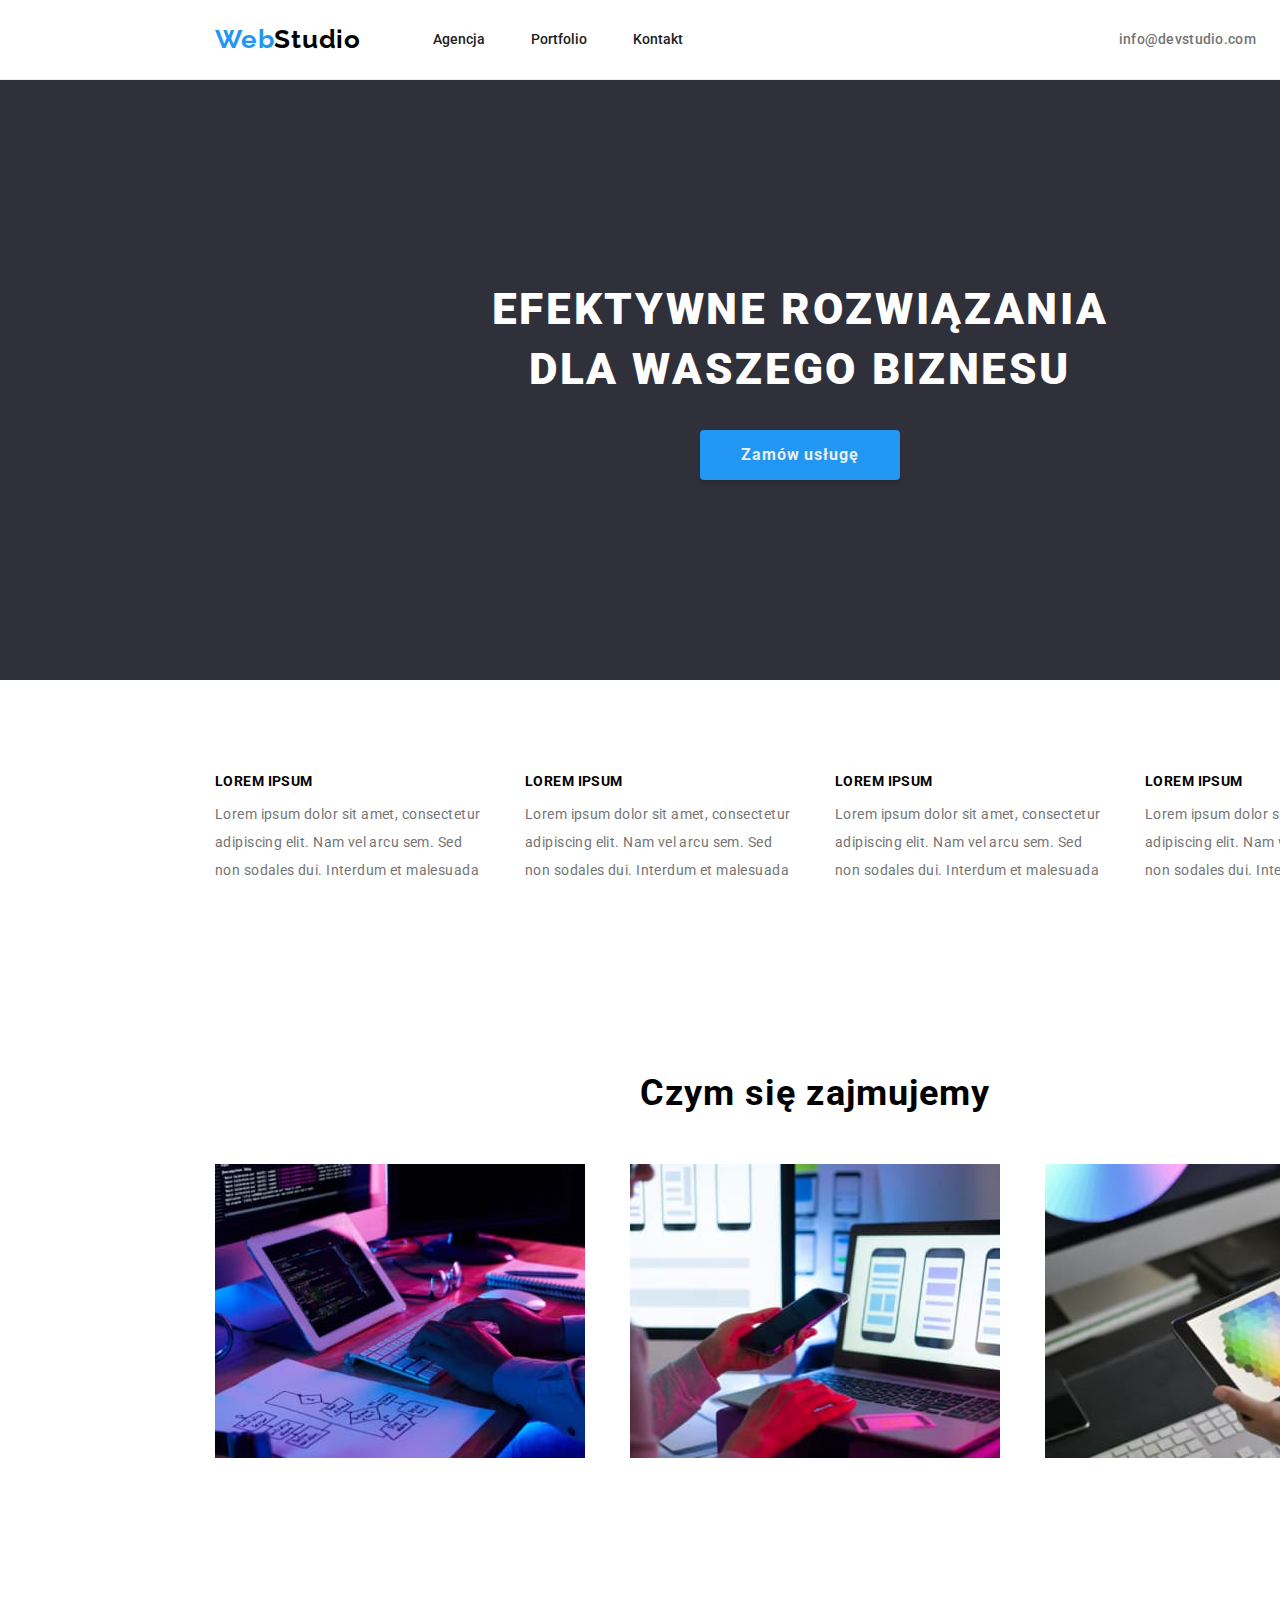
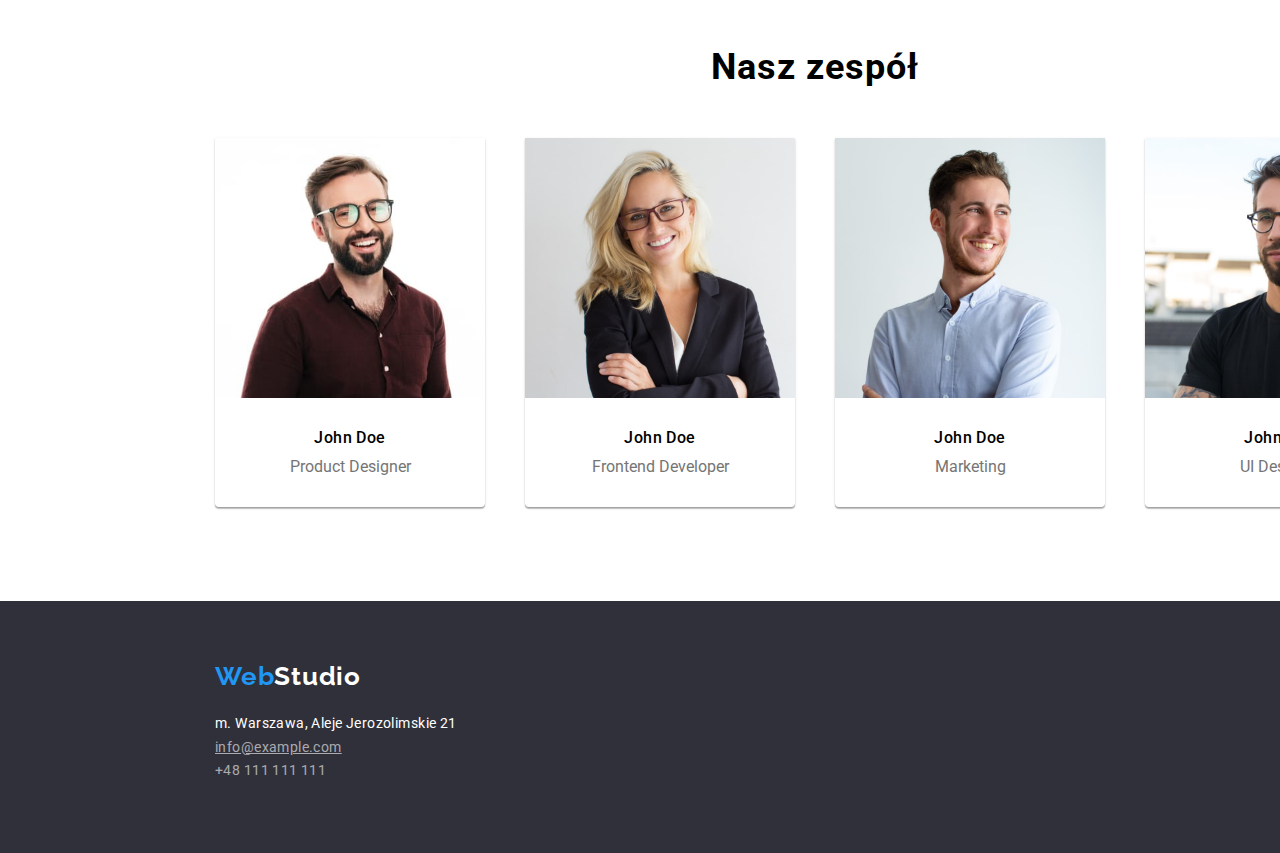
==== index.html @ baa62913 "start work" ====
<!DOCTYPE html>
<html lang="pl">
  <head>
    <meta charset="UTF-8" />
    <meta http-equiv="X-UA-Compatible" content="IE=edge" />
    <meta name="viewport" content="width=device-width, initial-scale=1.0" />
    <title>Main Page</title>
    <link rel="preconnect" href="https://fonts.googleapis.com" />
    <link rel="preconnect" href="https://fonts.gstatic.com" crossorigin />
    <link
      href="https://fonts.googleapis.com/css2?family=Raleway:wght@700&family=Roboto:wght@400;500;700;900&display=swap"
      rel="stylesheet"
    />
    <link rel="./css/modern-normalize.css" href="./css/modern-normalize.css" />
    <link rel="stylesheet" href="./css/style.css" />
    <style>
      body {
        font-family: "Roboto", sans-serif;
      }
    </style>
  </head>
  <body>
    <!-- naglowek -->
    <header class="header-border" id="navi">
      <div class="container header-flex">
        <a class="logo" href="./index.html"
          ><span>Web</span><span class="studio-header">Studio</span></a
        >

        <nav>
          <ul class="menu">
            <li><a class="menu_item" href="#">Agencja</a></li>
            <li><a class="menu_item" href="./portfolio.html">Portfolio</a></li>
            <li><a class="menu_item" href="#kontakt">Kontakt</a></li>
          </ul>
        </nav>
        <div class="menu-address">
          <a class="mail" href="mailto:info@devstudio.com"
            >info@devstudio.com</a
          >
          <a class="tel" href="tel:+48111111111">+48 111 111 111</a>
        </div>
      </div>
    </header>
    <!--strona główna-->
    <main>
      <!-- przycisk -->

      <section class="efective-solution-conteiner">
        <!-- <div class="container"> -->
        <h1 class="order-service-title">
          EFEKTYWNE ROZWIĄZANIA DLA WASZEGO BIZNESU
        </h1>
        <button class="order-service-button" type="button">Zamów usługę</button>
        <!-- </div> -->
      </section>

      <!-- loren ipsum -->
      <section class="section" id="lorem">
        <div class="container">
          <ul class="lorem-list">
            <li class="lorem-list-item">
              <h3 class="lorem-list-title">LOREM IPSUM</h3>
              <p class="lorem-list-description">
                Lorem ipsum dolor sit amet, consectetur adipiscing elit. Nam vel
                arcu sem. Sed non sodales dui. Interdum et malesuada
              </p>
            </li>
            <li class="lorem-list-item">
              <h3 class="lorem-list-title">LOREM IPSUM</h3>
              <p class="lorem-list-description">
                Lorem ipsum dolor sit amet, consectetur adipiscing elit. Nam vel
                arcu sem. Sed non sodales dui. Interdum et malesuada
              </p>
            </li>
            <li class="lorem-list-item">
              <h3 class="lorem-list-title">LOREM IPSUM</h3>
              <p class="lorem-list-description">
                Lorem ipsum dolor sit amet, consectetur adipiscing elit. Nam vel
                arcu sem. Sed non sodales dui. Interdum et malesuada
              </p>
            </li>
            <li class="lorem-list-item">
              <h3 class="lorem-list-title">LOREM IPSUM</h3>
              <p class="lorem-list-description">
                Lorem ipsum dolor sit amet, consectetur adipiscing elit. Nam vel
                arcu sem. Sed non sodales dui. Interdum et malesuada
              </p>
            </li>
          </ul>
        </div>
      </section>
      <!-- czym sie zajmujemy -->
      <section class="section" id="work">
        <div class="container">
          <h2 class="work-section-title">Czym się zajmujemy</h2>
          <ul class="work-list">
            <li class="work-list-image">
              <img
                src="./images/czym_sie_zajmujemy_img1.jpg"
                alt="zbliżenie na programiste podczas pracy"
                width="370"
                height="294"
              />
            </li>
            <li class="work-list-image">
              <img
                src="./images/czym_sie_zajmujemy_img2.jpg"
                alt="projektanci opracowują aplikacje na smartfony, zespół twórców pracuje z 
               interfejsem telefonów komórkowych"
                width="370"
                height="294"
              />
            </li>
            <li class="work-list-image">
              <img
                src="./images/czym_sie_zajmujemy_img3.jpg"
                alt="projektowanie stron internetowych za pomocą tabletu graficznego do wyboru kolorów roboczych"
                width="370"
                height="294"
              />
            </li>
          </ul>
        </div>
      </section>
      <!-- nasz zespol -->
      <section class="section" id="team">
        <div class="container">
          <h2 class="team-section">Nasz zespół</h2>
          <ul class="team-list">
            <li class="team-list-item">
              <figure>
                <img
                  src="./images/nasz_zespol_img1.jpg"
                  alt="Pan John Doe w okularach"
                  width="270"
                  height="260"
                />
                <figcaption>
                  <p class="team-list-title">John Doe</p>
                  <p class="team-list-description">Product Designer</p>
                </figcaption>
              </figure>
            </li>
            <li class="team-list-item">
              <figure>
                <img
                  src="./images/nasz_zespol_img2.jpg"
                  alt="Pani John Doe blond włosy"
                  width="270"
                  height="260"
                />
                <figcaption>
                  <p class="team-list-title">John Doe</p>
                  <p class="team-list-description">Frontend Developer</p>
                </figcaption>
              </figure>
            </li>
            <li class="team-list-item">
              <figure>
                <img
                  src="./images/nasz_zespol_img3.jpg"
                  alt="Pan John Doe uśmiechnięty"
                  width="270"
                  height="260"
                />
                <figcaption>
                  <p class="team-list-title">John Doe</p>
                  <p class="team-list-description">Marketing</p>
                </figcaption>
              </figure>
            </li>
            <li class="team-list-item">
              <figure>
                <img
                  src="./images/nasz_zespol_img4.jpg"
                  alt="Pan John Doe w czarnej koszulce270"
                  width="270"
                  height="260"
                />
                <figcaption>
                  <p class="team-list-title">John Doe</p>
                  <p class="team-list-description">UI Designer</p>
                </figcaption>
              </figure>
            </li>
          </ul>
        </div>
      </section>
    </main>
    <!--Stopka-->
    <footer>
      <div id="kontakt" class="logo-footer-container">
        <a class="logo-footer" href="index.html"
          >Web<span class="studio-footer">Studio</span></a
        >

        <address class="adress-container">
          <ul class="adress-text">
            <li><p>m. Warszawa, Aleje Jerozolimskie 21</p></li>
            <li>
              <a class="footer-links footer-mail" href="mailto:info@example.com"
                >info@example.com</a
              >
            </li>
            <li>
              <a class="footer-links" href="tel:+48111111111"
                >+48 111 111 111</a
              >
            </li>
          </ul>
        </address>
      </div>
    </footer>
  </body>
</html>
---- css/style.css ----
@import "./modern-normalize.css";
body {
  font: color #212121;
  background-color: var(--section-color);
  margin: 0px auto;
}
/*style zapisane*/
:root {
  --hover-color: #2196f3;
  --background-color: #e5e5e5;
  --section-color: #ffffff;
  --other-section-color: #2f303a;
  --description-color: #757575;
  --button-color: #f5f4fa;
}
img {
  display: block;
  max-width: 100%;
  height: auto;
}
/*przyciski  link*/
.filter-all {
  width: auto;
  height: auto;
}
.order-service-button {
  background-color: var(--hover-color);
  color: #eeeeee;
  font-style: normal;
  font-weight: 700;
  line-height: 1.87;
  display: flex;
  justify-content: center;
  align-items: center;
  text-align: center;
  letter-spacing: 0.06em;
  margin-left: 700px;
  width: 200px;
  height: 50px;

  border: none;
  border-radius: 4px;
  box-shadow: 0px 4px 4px rgba(0, 0, 0, 0.15);
}
/* .order-service-button:hover,
.order-service-button:focus {
  background-color: var(--hover-color); */

.filter-list {
}
ul:first-child {
  margin-left: 0px;
}
ul.last-child {
  margin-right: 0px;
}
.filter-button {
  font-family: "Roboto";
  font-weight: 500;
  font-size: 16px;
  line-height: 1.6;
  text-align: center;
  letter-spacing: 0.03em;
  background-color: var(--button-color);
  border-radius: 4px;
  border: 0;
  width: 177px;
  height: 26px;
}
.filter-button:hover,
.filter-button:focus {
  background-color: var(--hover-color);
}
ul {
  margin: 0px auto;
}
h2 {
  margin: 0 auto;
}
h3 {
  margin: 0 auto;
}
p {
  margin: 0px;
}
li {
  list-style-type: none;
}
figure {
  margin: 0 auto;
}
a {
  color: #212121;
  text-decoration: inherit;
}
a:hover,
a:focus {
  color: var(--hover-color);
}
footer {
  background-color: var(--other-section-color);
  color: #ffffff;
  width: 1600px;
  height: 252px;
}

.footer-links {
  color: rgba(255, 255, 255, 0.6);
  font-style: normal;
  font-size: 14px;
  line-height: 1.7;
  letter-spacing: 0.03em;
  padding-top: 9px;
}
.footer-mail {
  text-decoration-line: underline;
}
.tel,
.mail {
  color: rgba(117, 117, 117, 1);
  font-style: normal;
  font-weight: 500;
  font-size: 14px;
  line-height: 1.1;
  letter-spacing: 0.02em;
}
.tel:hover,
.mail:hover,
.tel:focus,
.mail:focus {
  color: var(--hover-color);
}

.menu {
  display: flex;
  flex-direction: row;
  list-style-type: none;
  gap: 46px;
  height: 100%;
  margin: 0 0 0 91px;
  justify-content: flex-start;
  padding-inline-start: 0;
  align-items: center;
}
.menu_item {
  font-style: normal;
  font-weight: 500;
  font-size: 14px;
  line-height: 1.1;
  letter-spacing: 0.02;
}
.menu-address {
  display: flex;
  flex-direction: row;
  gap: 50px;
  padding-inline-start: 0;
  justify-content: flex-end;
  align-items: center;
  margin: 0 0 0 364px;
}

/*teksty*/
.project-title-decription {
  color: var(--description-color);
  font-style: normal;
  font-size: 16px;
  line-height: 1.9;
  letter-spacing: 0.03em;
  margin: 0px 0px 0px 0px;
}
.project-title {
  font-style: normal;
  font-weight: 700;
  font-size: 18px;
  line-height: 2;
  letter-spacing: 0.06em;
  margin: 0px 0px 4px 0px;
}
.adress-container {
  width: 247px;
  height: 81px;
  margin-top: 20px;
}
.adress-text {
  font-style: normal;
  font-size: 14px;
  line-height: 1.7;
  letter-spacing: 0.03em;
  padding-left: 0px;
}
.logo {
  font-family: "Raleway";
  font-style: normal;
  font-weight: 700;
  font-size: 26px;
  line-height: 1.2;
  letter-spacing: 0.03em;
  color: #2196f3;
  display: flex;
  align-items: center;
  justify-content: start;
}
.logo-footer {
  font-family: "Raleway";
  font-style: normal;
  font-weight: 700;
  font-size: 26px;
  line-height: 1.2;
  letter-spacing: 0.03em;
  color: #2196f3;
}
.logo-footer-container {
  margin-left: 215px;
  padding-top: 60px;
}

.studio-header {
  color: #000000;
}
.studio-footer {
  color: #ffffff;
}
.order-service-title {
  font-weight: 900;
  font-size: 44px;
  line-height: 1.36;
  text-align: center;
  letter-spacing: 0.06em;
  text-transform: uppercase;
  color: #ffffff;
  padding: 200px 452px 30px 452px;
  margin: 0 auto;
}
.lorem-list-item {
  width: 270px;
}
.lorem-list {
  padding-left: 0px;
  padding-right: 0px;
  display: flex;
  flex-direction: row;
  flex-wrap: wrap;
  gap: 30px;
  margin: 0px;
  justify-content: space-between;
}
.lorem-list-title {
  font-weight: 700;
  font-size: 14px;
  line-height: 1.14;
  letter-spacing: 0.03em;
  text-transform: uppercase;
}

.lorem-list-description {
  font-size: 14px;
  line-height: 2;
  letter-spacing: 0.03em;
  color: var(--description-color);
  margin-top: 10px;
}

.work-section-title {
  font-style: normal;
  font-weight: 700;
  font-size: 36px;
  line-height: 1.17;
  text-align: center;
  letter-spacing: 0.03em;
}
.work-list {
  padding-left: 0px;
  padding-right: 0px;
  display: flex;
  flex-direction: row;
  flex-wrap: wrap;
  gap: 30px;
  margin: 0px;
  justify-content: space-between;
  margin-top: 50px;
}
.work-list-image {
}

.team-section {
  font-style: normal;
  font-weight: 700;
  font-size: 36px;
  line-height: 1.17;
  text-align: center;
  letter-spacing: 0.03em;
}

.team-list {
  padding-left: 0px;
  padding-right: 0px;
  display: flex;
  flex-direction: row;
  flex-wrap: wrap;
  gap: 30px;
  margin-top: 50px;
  justify-content: space-between;
}

.team-list-item {
  box-shadow: 0px 1px 3px rgba(0, 0, 0, 0.12), 0px 1px 1px rgba(0, 0, 0, 0.14),
    0px 2px 1px rgba(0, 0, 0, 0.2);
  border-radius: 0px 0px 4px 4px;
}

.team-list-title {
  display: block;
  font-style: normal;
  font-weight: 500;
  line-height: 1.2;
  text-align: center;
  letter-spacing: 0.03em;
  margin-top: 30px;
}

.team-list-description {
  display: block;
  font-style: normal;
  line-height: 1.2;
  text-align: center;
  letter-spacing: 0.03pm;
  color: var(--description-color);
  margin: 10px 0 30px 0;
}
/*sekcje*/

#main {
  width: 1600px;
}
.header-border {
  border-bottom: 1px solid #ececec;
}
.header-flex {
  display: flex;
  flex-direction: row;
  justify-content: space-between;
  height: 100%;
  width: 100%;
  margin-right: 0;

  /* justify-content: center; */
}
.container {
  width: 1200px;

  margin: 0px 215px;
  /* margin-left: 215px; */
}
.section {
  padding: 94px 0;
}
.work-list {
}
.filter-button-container {
  margin-bottom: 50px;
}
.filters {
  display: flex;
  flex-direction: row;
  gap: 8px;
  justify-content: center;
  list-style-type: none;
  padding: 0px;
  height: 38px;

  width: 100%;
}
.projects-list {
  width: 1200px;
  padding-left: 0px;
  padding-right: 0px;
  display: flex;
  flex-direction: row;
  flex-wrap: wrap;
  gap: 30px;
  margin: 0 215px;
  justify-content: space-between;
}

.project-list-item {
  width: 370px;
  height: 404px;
  margin: 0;
  background: #ffffff;
  /* border: 0px 1px 1px solid #eeeeee; */
  display: block;
}
.project-img {
  width: 100%;
  margin: 0px;
}
.efective-solution-conteiner {
  background-color: var(--other-section-color);
  height: 600px;
  width: 1600px;
  margin-top: 0;
}
#lorem {
  background-color: var(--section-color);
}
#work {
  background-color: var(--section-color);
}

#navi {
  background-color: var(--section-color);
  width: 1600px;
  height: 80px;
}
#team {
  background-color: var(--section-color);
}
/*bordery*/
.project-list-figcaption {
  width: 100%;
  padding: 20px 24px;
  border-bottom: 1px solid #eeeeee;
  border-left: 1px solid #eeeeee;
  border-right: 1px solid #eeeeee;
}
.project-list-figure {
  width: 370px;
  margin: 0px;
  /* border-bottom: 1px solid #eeeeee;
  border-left: 1px solid #eeeeee;
  border-right: 1px solid #eeeeee; */
}
.filter-all {
  width: 121px;
  height: 38px;
}
.filter-site {
  width: 98px;
  height: 38px;
}
.filter-aplication {
  width: 114px;
  height: 38px;
}
.filter-dizajn {
  width: 91px;
  height: 38px;
}
.filter-marketing {
  width: 121px;
  height: 38px;
}
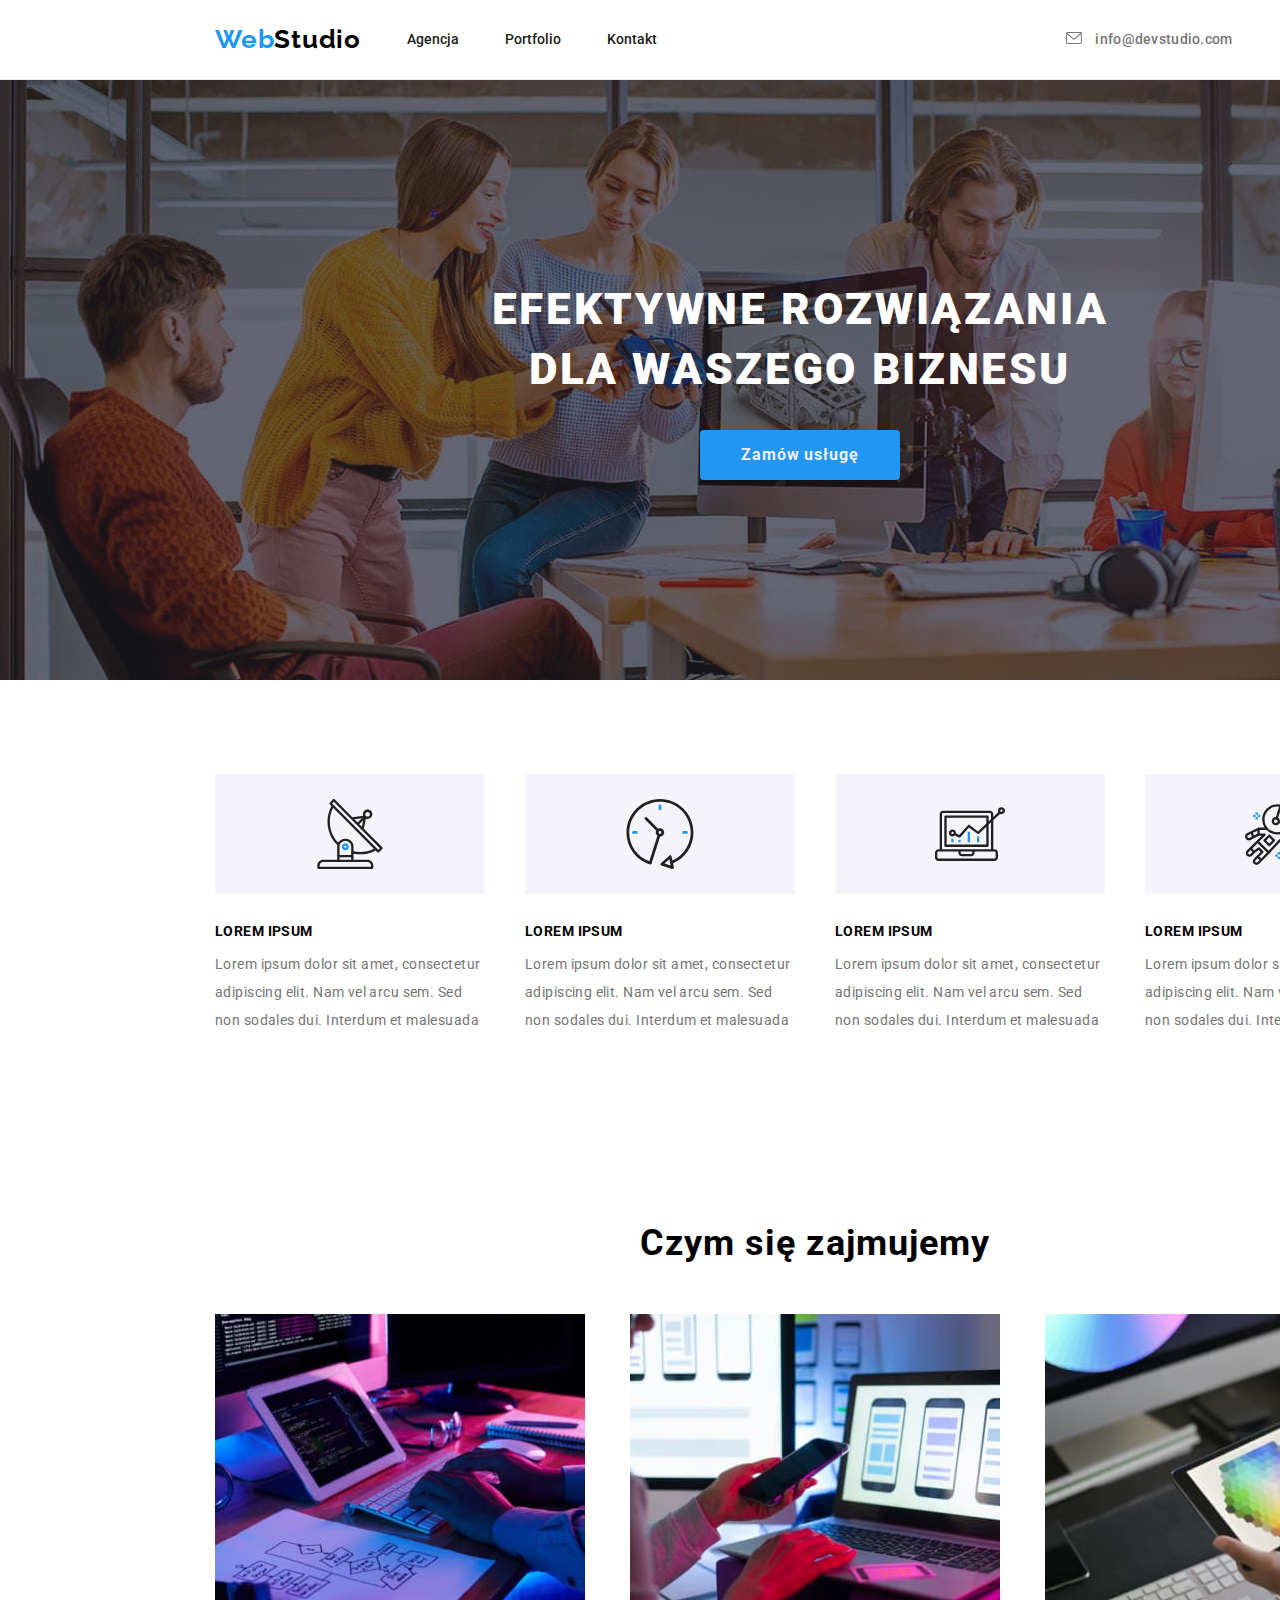
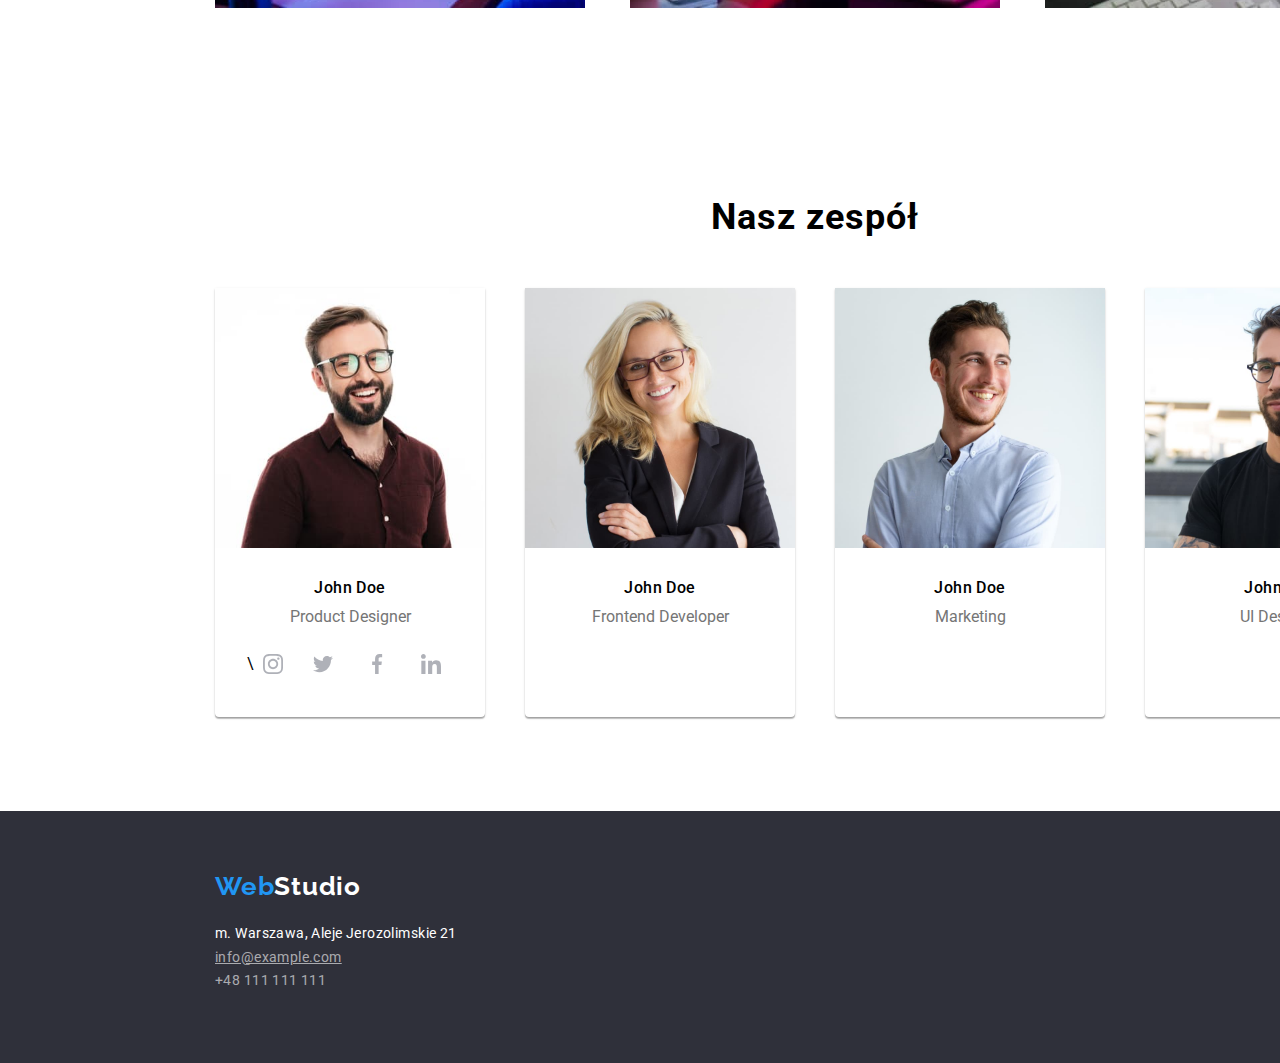
==== commit ddb4ff96: "hover icon team" ====
--- a/index.html
+++ b/index.html
@@ -20,6 +20,13 @@
     </style>
   </head>
   <body>
+    <svg
+      aria-hidden="true"
+      style="position: absolute; width: 0; height: 0; overflow: hidden"
+      version="1.1"
+      xmlns="http://www.w3.org/2000/svg"
+      xmlns:xlink="http://www.w3.org/1999/xlink"
+    ></svg>
     <!-- naglowek -->
     <header class="header-border" id="navi">
       <div class="container header-flex">
@@ -36,9 +43,17 @@
         </nav>
         <div class="menu-address">
           <a class="mail" href="mailto:info@devstudio.com"
-            >info@devstudio.com</a
+            ><svg class="menu-icon" width="16px" height="12px">
+              <use href="./images/icons.svg#icon-envelope"></use>
+            </svg>
+            info@devstudio.com</a
           >
-          <a class="tel" href="tel:+48111111111">+48 111 111 111</a>
+          <a class="tel" href="tel:+48111111111">
+            <svg class="menu-icon" width="10px" height="16px">
+              <use href="./images/icons.svg#icon-smartphone"></use>
+            </svg>
+            +48 111 111 111</a
+          >
         </div>
       </div>
     </header>
@@ -60,6 +75,11 @@
         <div class="container">
           <ul class="lorem-list">
             <li class="lorem-list-item">
+              <div class="feature-icon-div">
+                <svg class="feature-icon" width="70" height="70">
+                  <use href="./images/icons2.svg#icon-antenna-1"></use>
+                </svg>
+              </div>
               <h3 class="lorem-list-title">LOREM IPSUM</h3>
               <p class="lorem-list-description">
                 Lorem ipsum dolor sit amet, consectetur adipiscing elit. Nam vel
@@ -67,6 +87,11 @@
               </p>
             </li>
             <li class="lorem-list-item">
+              <div class="feature-icon-div">
+                <svg class="feature-icon" width="70" height="70">
+                  <use href="./images/icons2.svg#icon-clock-1"></use>
+                </svg>
+              </div>
               <h3 class="lorem-list-title">LOREM IPSUM</h3>
               <p class="lorem-list-description">
                 Lorem ipsum dolor sit amet, consectetur adipiscing elit. Nam vel
@@ -74,6 +99,11 @@
               </p>
             </li>
             <li class="lorem-list-item">
+              <div class="feature-icon-div">
+                <svg class="feature-icon" width="70" height="70">
+                  <use href="./images/icons2.svg#icon-diagram-1"></use>
+                </svg>
+              </div>
               <h3 class="lorem-list-title">LOREM IPSUM</h3>
               <p class="lorem-list-description">
                 Lorem ipsum dolor sit amet, consectetur adipiscing elit. Nam vel
@@ -81,6 +111,11 @@
               </p>
             </li>
             <li class="lorem-list-item">
+              <div class="feature-icon-div">
+                <svg class="feature-icon" width="70" height="70">
+                  <use href="./images/icons2.svg#icon-astronaut-1"></use>
+                </svg>
+              </div>
               <h3 class="lorem-list-title">LOREM IPSUM</h3>
               <p class="lorem-list-description">
                 Lorem ipsum dolor sit amet, consectetur adipiscing elit. Nam vel
@@ -139,6 +174,40 @@
                 <figcaption>
                   <p class="team-list-title">John Doe</p>
                   <p class="team-list-description">Product Designer</p>
+                  <ul class="team-list-icon">
+                    <li class="team-list-li">
+                      \
+                      <a class="team-icon-link" href="">
+                        <svg class="team-icon" width="20px" height="20px">
+                          <use href="./images/icons.svg#icon-instagram-2"></use>
+                        </svg>
+                      </a>
+                    </li>
+                    <li class="team-list-li">
+                      <a class="team-icon-link" href="">
+                        <svg class="team-icon" width="20px" height="20px">
+                          <circle
+                            r="22"
+                            cx="22"
+                            cy="22"
+                            fill="transparent"
+                          ></circle>
+                          <use
+                            href="./images/icons.svg#icon-twitter-1"
+                          ></use></svg
+                      ></a>
+                    </li>
+                    <li class="team-list-li">
+                      <svg class="team-icon" width="20px" height="20px">
+                        <use href="./images/icons.svg#icon-facebook-1"></use>
+                      </svg>
+                    </li>
+                    <li class="team-list-li">
+                      <svg class="team-icon" width="20px" height="20px">
+                        <use href="./images/icons.svg#icon-linkedin-1"></use>
+                      </svg>
+                    </li>
+                  </ul>
                 </figcaption>
               </figure>
             </li>
@@ -153,6 +222,40 @@
                 <figcaption>
                   <p class="team-list-title">John Doe</p>
                   <p class="team-list-description">Frontend Developer</p>
+                  <ul class="team-list-icon">
+                    <li class="team-list-li">
+                      <svg width="44px" height="44px">
+                        <circle
+                          r="22"
+                          cx="22"
+                          cy="22"
+                          fill="transparent"
+                        ></circle>
+                        <use></use>
+                      </svg>
+                    </li>
+                    <li class="team-list-li">
+                      <svg width="44px" height="44px">
+                        <circle
+                          r="22"
+                          cx="22"
+                          cy="22"
+                          fill="transparent"
+                        ></circle>
+                        <use></use>
+                      </svg>
+                    </li>
+                    <li class="team-list-li">
+                      <svg width="44px" height="44px">
+                        <use></use>
+                      </svg>
+                    </li>
+                    <li class="team-list-li">
+                      <svg width="44px" height="44px">
+                        <use></use>
+                      </svg>
+                    </li>
+                  </ul>
                 </figcaption>
               </figure>
             </li>
@@ -167,6 +270,40 @@
                 <figcaption>
                   <p class="team-list-title">John Doe</p>
                   <p class="team-list-description">Marketing</p>
+                  <ul class="team-list-icon">
+                    <li class="team-list-li">
+                      <svg width="44px" height="44px">
+                        <circle
+                          r="22"
+                          cx="22"
+                          cy="22"
+                          fill="transparent"
+                        ></circle>
+                        <use></use>
+                      </svg>
+                    </li>
+                    <li class="team-list-li">
+                      <svg width="44px" height="44px">
+                        <circle
+                          r="22"
+                          cx="22"
+                          cy="22"
+                          fill="transparent"
+                        ></circle>
+                        <use></use>
+                      </svg>
+                    </li>
+                    <li class="team-list-li">
+                      <svg width="44px" height="44px">
+                        <use></use>
+                      </svg>
+                    </li>
+                    <li class="team-list-li">
+                      <svg width="44px" height="44px">
+                        <use></use>
+                      </svg>
+                    </li>
+                  </ul>
                 </figcaption>
               </figure>
             </li>
@@ -181,6 +318,34 @@
                 <figcaption>
                   <p class="team-list-title">John Doe</p>
                   <p class="team-list-description">UI Designer</p>
+                  <ul class="team-list-icon">
+                    <li class="team-list-li">
+                      <svg width="20px" height="20px">
+                        <use></use>
+                      </svg>
+                    </li>
+                    <li class="team-list-li">
+                      <svg width="20px" height="20px">
+                        <circle
+                          r="22"
+                          cx="22"
+                          cy="22"
+                          fill="transparent"
+                        ></circle>
+                        <use></use>
+                      </svg>
+                    </li>
+                    <li class="team-list-li">
+                      <svg width="20px" height="20px">
+                        <use></use>
+                      </svg>
+                    </li>
+                    <li class="team-list-li">
+                      <svg width="20px" height="20px">
+                        <use></use>
+                      </svg>
+                    </li>
+                  </ul>
                 </figcaption>
               </figure>
             </li>
--- a/css/style.css
+++ b/css/style.css
@@ -1,4 +1,14 @@
 @import "./modern-normalize.css";
+* {
+  margin: 0;
+  padding: 0;
+}
+*,
+*::before,
+*::after {
+  box-sizing: border-box;
+}
+
 body {
   font: color #212121;
   background-color: var(--section-color);
@@ -12,6 +22,10 @@
   --other-section-color: #2f303a;
   --description-color: #757575;
   --button-color: #f5f4fa;
+  --icon-team-hover-color: #2196f3;
+  --icon-team-color: #afb1b8;
+  --future-background: #f5f4fa;
+  --hover-icon-color-team: #ffffff;
 }
 img {
   display: block;
@@ -34,7 +48,7 @@
   align-items: center;
   text-align: center;
   letter-spacing: 0.06em;
-  margin-left: 700px;
+  margin: 0px 700px;
   width: 200px;
   height: 50px;
 
@@ -325,7 +339,7 @@
   text-align: center;
   letter-spacing: 0.03pm;
   color: var(--description-color);
-  margin: 10px 0 30px 0;
+  margin: 10px 0 0px 0;
 }
 /*sekcje*/
 
@@ -396,6 +410,14 @@
 }
 .efective-solution-conteiner {
   background-color: var(--other-section-color);
+  background-image: linear-gradient(
+      to right,
+      rgba(47, 48, 58, 0.4),
+      rgba(47, 48, 58, 0.4)
+    ),
+    url(/images/background_Hero.jpg);
+  background-position: center;
+  background-size: cover;
   height: 600px;
   width: 1600px;
   margin-top: 0;
@@ -450,3 +472,56 @@
   width: 121px;
   height: 38px;
 }
+/*icony*/
+.menu-icon {
+  fill: currentColor;
+  margin-right: 10px;
+}
+.feature-icon-div {
+  background-color: var(--future-background);
+  width: 270px;
+  height: 120px;
+  padding: 25px 100px;
+  margin-bottom: 30px;
+}
+.team-icon-list {
+  padding-bottom: 12px;
+  width: 206px;
+  height: 56px;
+}
+.team-list-icon {
+  margin: 16px 32px 30px 32px;
+  padding-left: 0px;
+  padding-right: 0px;
+  display: flex;
+  flex-direction: row;
+  flex-wrap: wrap;
+  gap: 10px;
+  justify-content: space-around;
+}
+.team-list-li {
+  width: 44px;
+  height: 44px;
+  display: flex;
+  align-items: center;
+  justify-content: center;
+}
+.team-icon {
+  fill: var(--icon-team-color);
+}
+.team-icon-link {
+  width: 100%;
+  height: 100%;
+  display: flex;
+  align-items: center;
+  justify-content: center;
+}
+.team-icon:hover {
+}
+
+.team-icon-link:hover,
+.team-icon-link:focus {
+  background-color: var(--icon-team-hover-color);
+  fill: var(--hover-icon-color-team);
+  border-radius: 50%;
+}
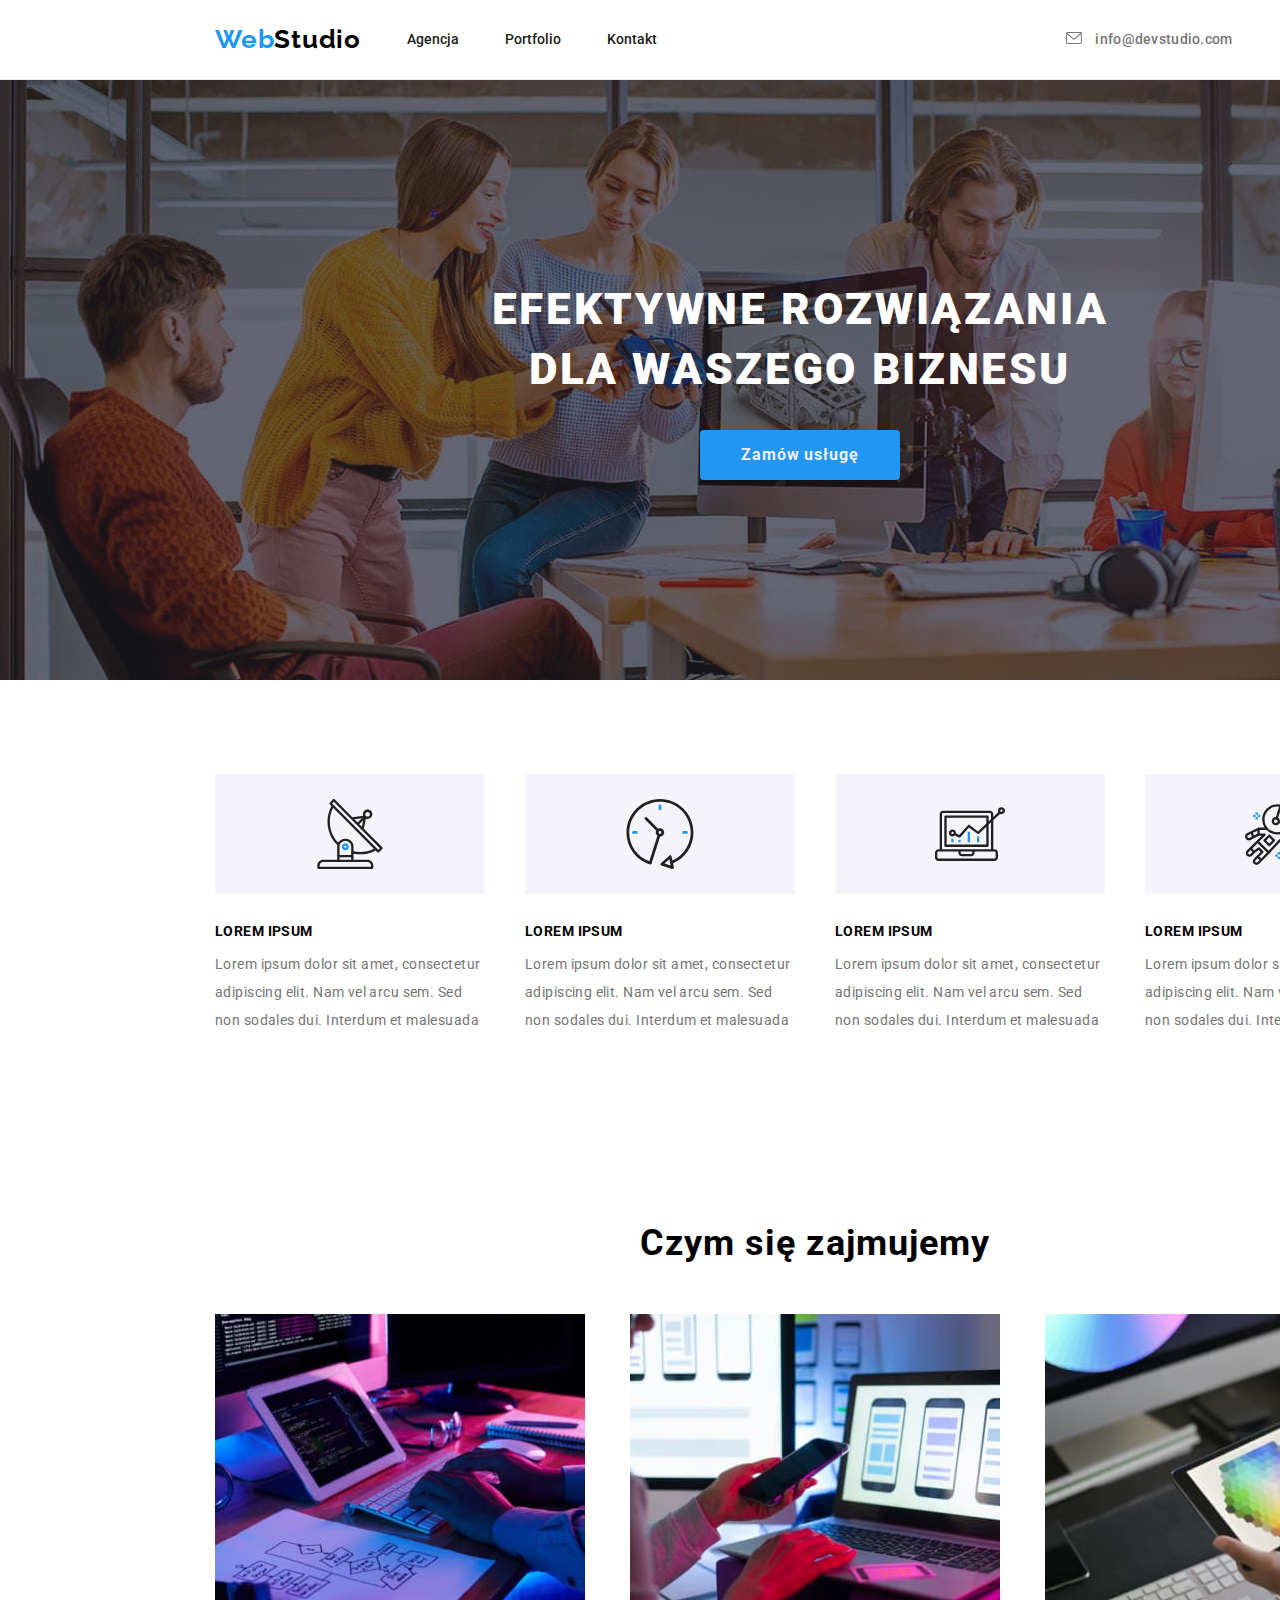
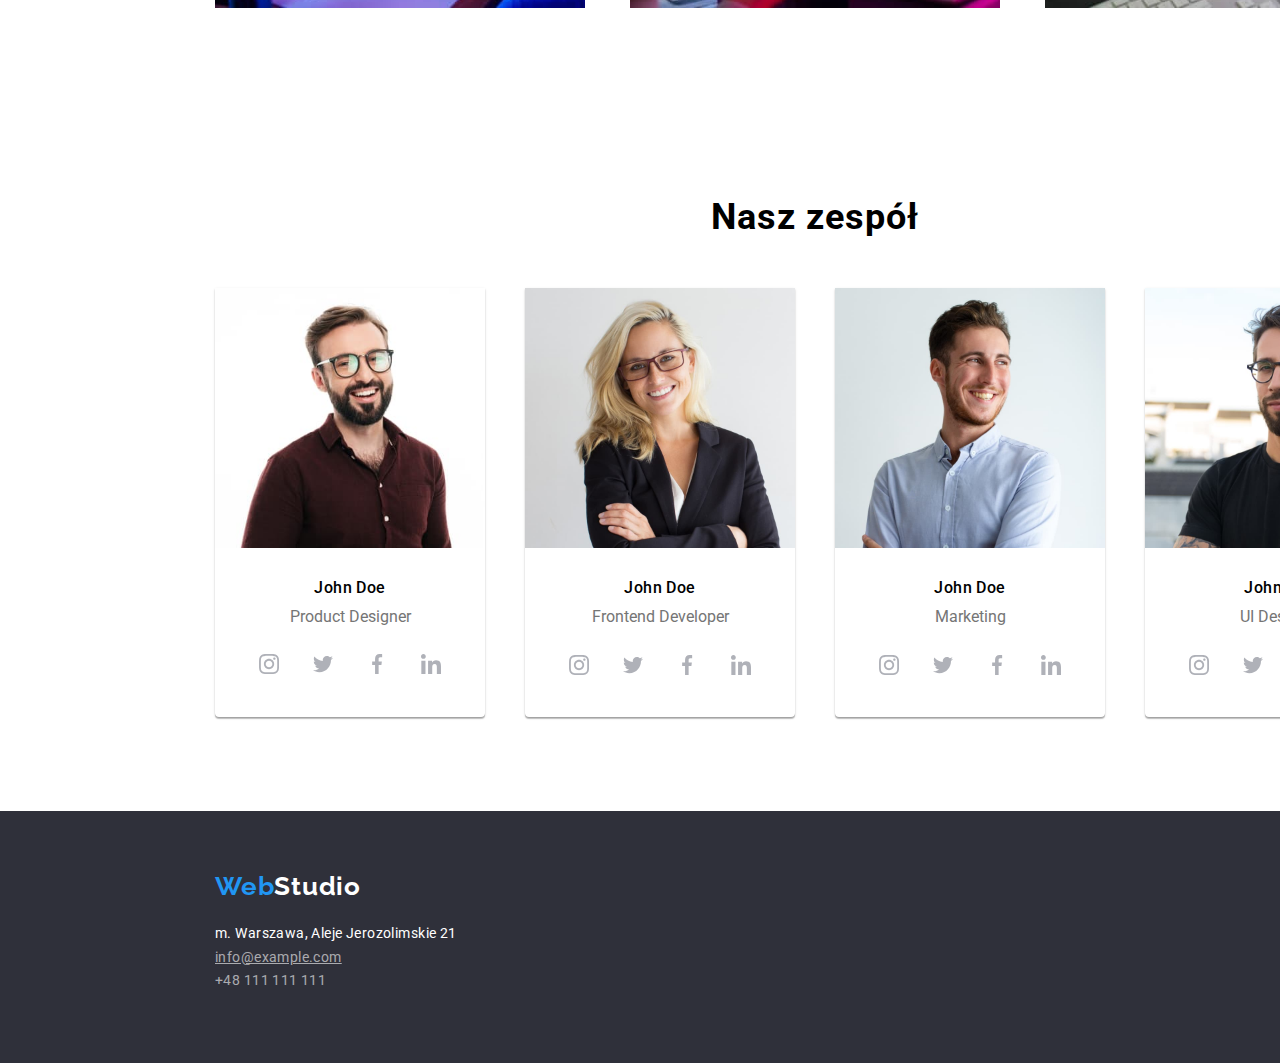
==== commit 9ff995c3: "team social icon" ====
--- a/index.html
+++ b/index.html
@@ -176,7 +176,6 @@
                   <p class="team-list-description">Product Designer</p>
                   <ul class="team-list-icon">
                     <li class="team-list-li">
-                      \
                       <a class="team-icon-link" href="">
                         <svg class="team-icon" width="20px" height="20px">
                           <use href="./images/icons.svg#icon-instagram-2"></use>
@@ -186,26 +185,23 @@
                     <li class="team-list-li">
                       <a class="team-icon-link" href="">
                         <svg class="team-icon" width="20px" height="20px">
-                          <circle
-                            r="22"
-                            cx="22"
-                            cy="22"
-                            fill="transparent"
-                          ></circle>
-                          <use
-                            href="./images/icons.svg#icon-twitter-1"
-                          ></use></svg
-                      ></a>
-                    </li>
-                    <li class="team-list-li">
-                      <svg class="team-icon" width="20px" height="20px">
-                        <use href="./images/icons.svg#icon-facebook-1"></use>
-                      </svg>
-                    </li>
-                    <li class="team-list-li">
-                      <svg class="team-icon" width="20px" height="20px">
-                        <use href="./images/icons.svg#icon-linkedin-1"></use>
-                      </svg>
+                          <use href="./images/icons.svg#icon-twitter-1"></use>
+                        </svg>
+                      </a>
+                    </li>
+                    <li class="team-list-li">
+                      <a class="team-icon-link" href="">
+                        <svg class="team-icon" width="20px" height="20px">
+                          <use href="./images/icons.svg#icon-facebook-1"></use>
+                        </svg>
+                      </a>
+                    </li>
+                    <li class="team-list-li">
+                      <a class="team-icon-link" href="">
+                        <svg class="team-icon" width="20px" height="20px">
+                          <use href="./images/icons.svg#icon-linkedin-1"></use>
+                        </svg>
+                      </a>
                     </li>
                   </ul>
                 </figcaption>
@@ -224,36 +220,32 @@
                   <p class="team-list-description">Frontend Developer</p>
                   <ul class="team-list-icon">
                     <li class="team-list-li">
-                      <svg width="44px" height="44px">
-                        <circle
-                          r="22"
-                          cx="22"
-                          cy="22"
-                          fill="transparent"
-                        ></circle>
-                        <use></use>
-                      </svg>
-                    </li>
-                    <li class="team-list-li">
-                      <svg width="44px" height="44px">
-                        <circle
-                          r="22"
-                          cx="22"
-                          cy="22"
-                          fill="transparent"
-                        ></circle>
-                        <use></use>
-                      </svg>
-                    </li>
-                    <li class="team-list-li">
-                      <svg width="44px" height="44px">
-                        <use></use>
-                      </svg>
-                    </li>
-                    <li class="team-list-li">
-                      <svg width="44px" height="44px">
-                        <use></use>
-                      </svg>
+                      <a class="team-icon-link" href="">
+                        <svg class="team-icon" width="20px" height="20px">
+                          <use href="./images/icons.svg#icon-instagram-2"></use>
+                        </svg>
+                      </a>
+                    </li>
+                    <li class="team-list-li">
+                      <a class="team-icon-link" href="">
+                        <svg class="team-icon" width="20px" height="20px">
+                          <use href="./images/icons.svg#icon-twitter-1"></use>
+                        </svg>
+                      </a>
+                    </li>
+                    <li class="team-list-li">
+                      <a class="team-icon-link" href="">
+                        <svg class="team-icon" width="20px" height="20px">
+                          <use href="./images/icons.svg#icon-facebook-1"></use>
+                        </svg>
+                      </a>
+                    </li>
+                    <li class="team-list-li">
+                      <a class="team-icon-link" href="">
+                        <svg class="team-icon" width="20px" height="20px">
+                          <use href="./images/icons.svg#icon-linkedin-1"></use>
+                        </svg>
+                      </a>
                     </li>
                   </ul>
                 </figcaption>
@@ -272,36 +264,32 @@
                   <p class="team-list-description">Marketing</p>
                   <ul class="team-list-icon">
                     <li class="team-list-li">
-                      <svg width="44px" height="44px">
-                        <circle
-                          r="22"
-                          cx="22"
-                          cy="22"
-                          fill="transparent"
-                        ></circle>
-                        <use></use>
-                      </svg>
-                    </li>
-                    <li class="team-list-li">
-                      <svg width="44px" height="44px">
-                        <circle
-                          r="22"
-                          cx="22"
-                          cy="22"
-                          fill="transparent"
-                        ></circle>
-                        <use></use>
-                      </svg>
-                    </li>
-                    <li class="team-list-li">
-                      <svg width="44px" height="44px">
-                        <use></use>
-                      </svg>
-                    </li>
-                    <li class="team-list-li">
-                      <svg width="44px" height="44px">
-                        <use></use>
-                      </svg>
+                      <a class="team-icon-link" href="">
+                        <svg class="team-icon" width="20px" height="20px">
+                          <use href="./images/icons.svg#icon-instagram-2"></use>
+                        </svg>
+                      </a>
+                    </li>
+                    <li class="team-list-li">
+                      <a class="team-icon-link" href="">
+                        <svg class="team-icon" width="20px" height="20px">
+                          <use href="./images/icons.svg#icon-twitter-1"></use>
+                        </svg>
+                      </a>
+                    </li>
+                    <li class="team-list-li">
+                      <a class="team-icon-link" href="">
+                        <svg class="team-icon" width="20px" height="20px">
+                          <use href="./images/icons.svg#icon-facebook-1"></use>
+                        </svg>
+                      </a>
+                    </li>
+                    <li class="team-list-li">
+                      <a class="team-icon-link" href="">
+                        <svg class="team-icon" width="20px" height="20px">
+                          <use href="./images/icons.svg#icon-linkedin-1"></use>
+                        </svg>
+                      </a>
                     </li>
                   </ul>
                 </figcaption>
@@ -320,30 +308,32 @@
                   <p class="team-list-description">UI Designer</p>
                   <ul class="team-list-icon">
                     <li class="team-list-li">
-                      <svg width="20px" height="20px">
-                        <use></use>
-                      </svg>
-                    </li>
-                    <li class="team-list-li">
-                      <svg width="20px" height="20px">
-                        <circle
-                          r="22"
-                          cx="22"
-                          cy="22"
-                          fill="transparent"
-                        ></circle>
-                        <use></use>
-                      </svg>
-                    </li>
-                    <li class="team-list-li">
-                      <svg width="20px" height="20px">
-                        <use></use>
-                      </svg>
-                    </li>
-                    <li class="team-list-li">
-                      <svg width="20px" height="20px">
-                        <use></use>
-                      </svg>
+                      <a class="team-icon-link" href="">
+                        <svg class="team-icon" width="20px" height="20px">
+                          <use href="./images/icons.svg#icon-instagram-2"></use>
+                        </svg>
+                      </a>
+                    </li>
+                    <li class="team-list-li">
+                      <a class="team-icon-link" href="">
+                        <svg class="team-icon" width="20px" height="20px">
+                          <use href="./images/icons.svg#icon-twitter-1"></use>
+                        </svg>
+                      </a>
+                    </li>
+                    <li class="team-list-li">
+                      <a class="team-icon-link" href="">
+                        <svg class="team-icon" width="20px" height="20px">
+                          <use href="./images/icons.svg#icon-facebook-1"></use>
+                        </svg>
+                      </a>
+                    </li>
+                    <li class="team-list-li">
+                      <a class="team-icon-link" href="">
+                        <svg class="team-icon" width="20px" height="20px">
+                          <use href="./images/icons.svg#icon-linkedin-1"></use>
+                        </svg>
+                      </a>
                     </li>
                   </ul>
                 </figcaption>
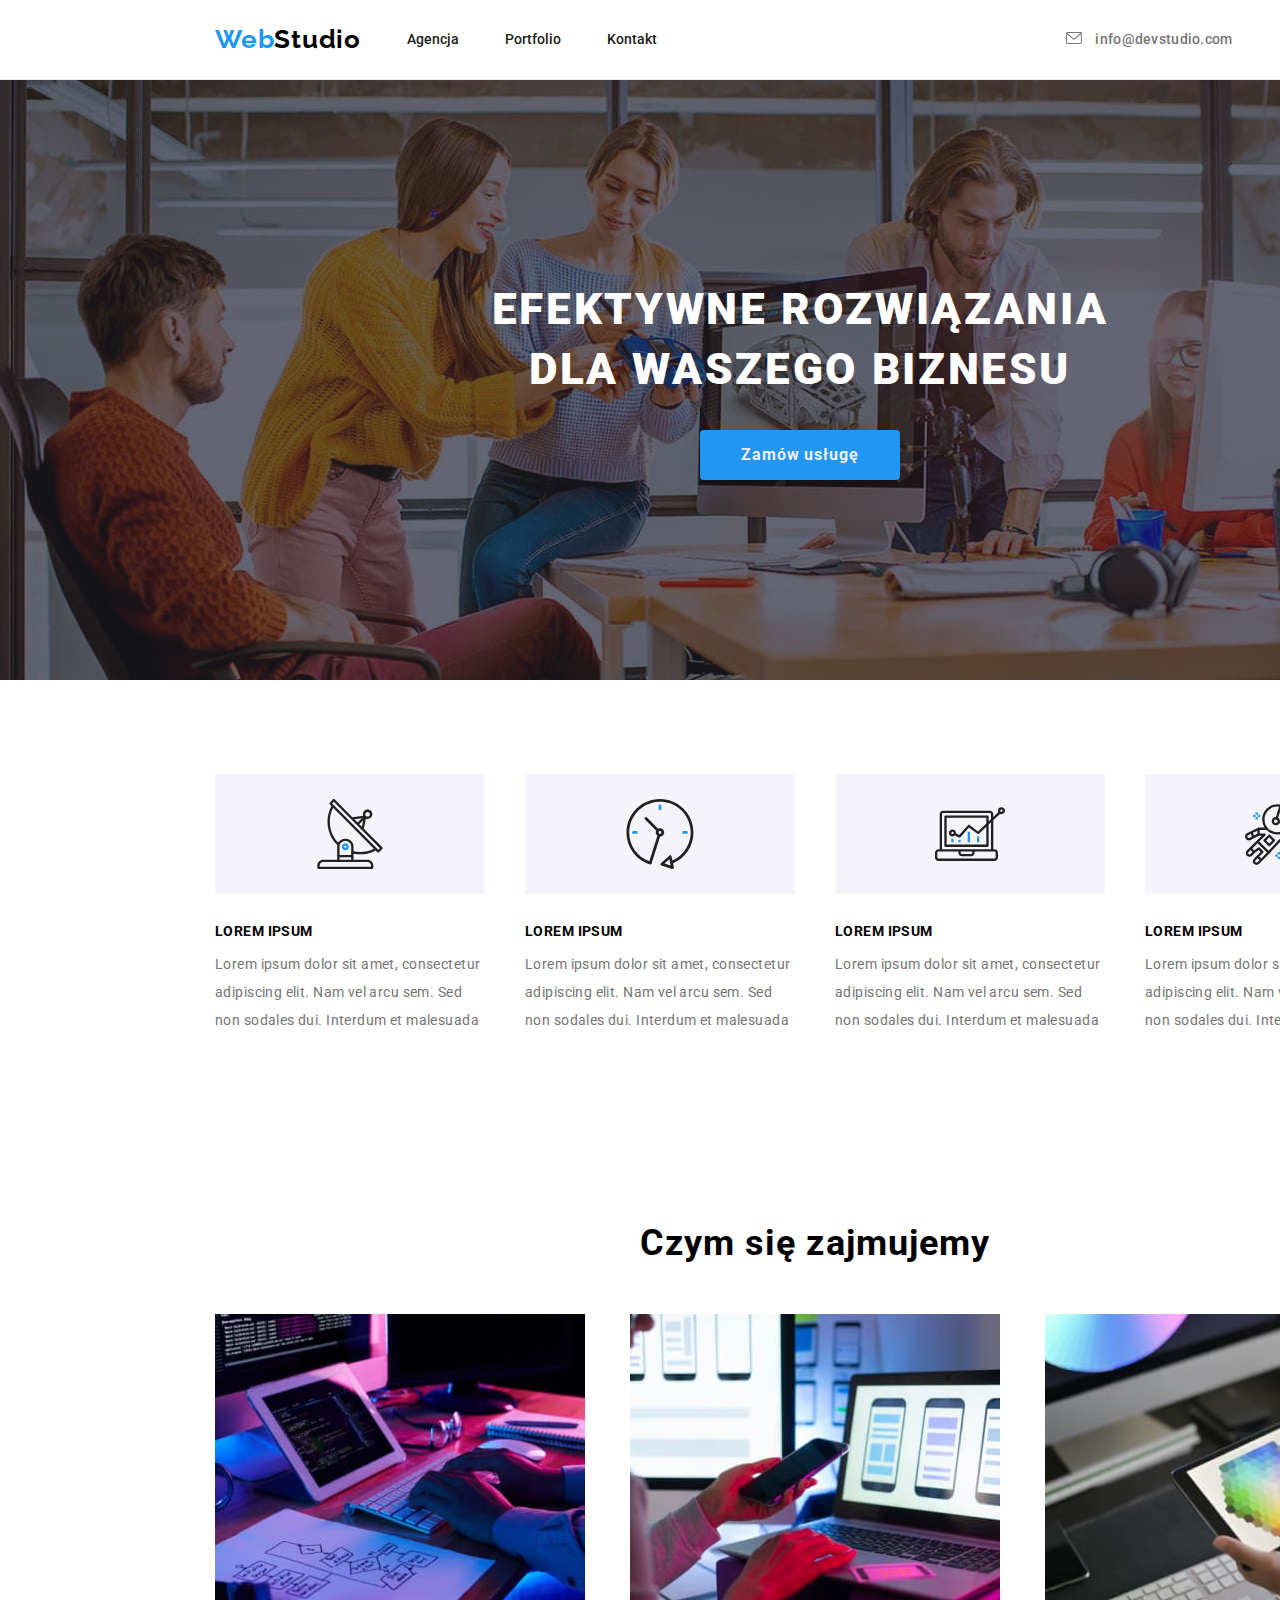
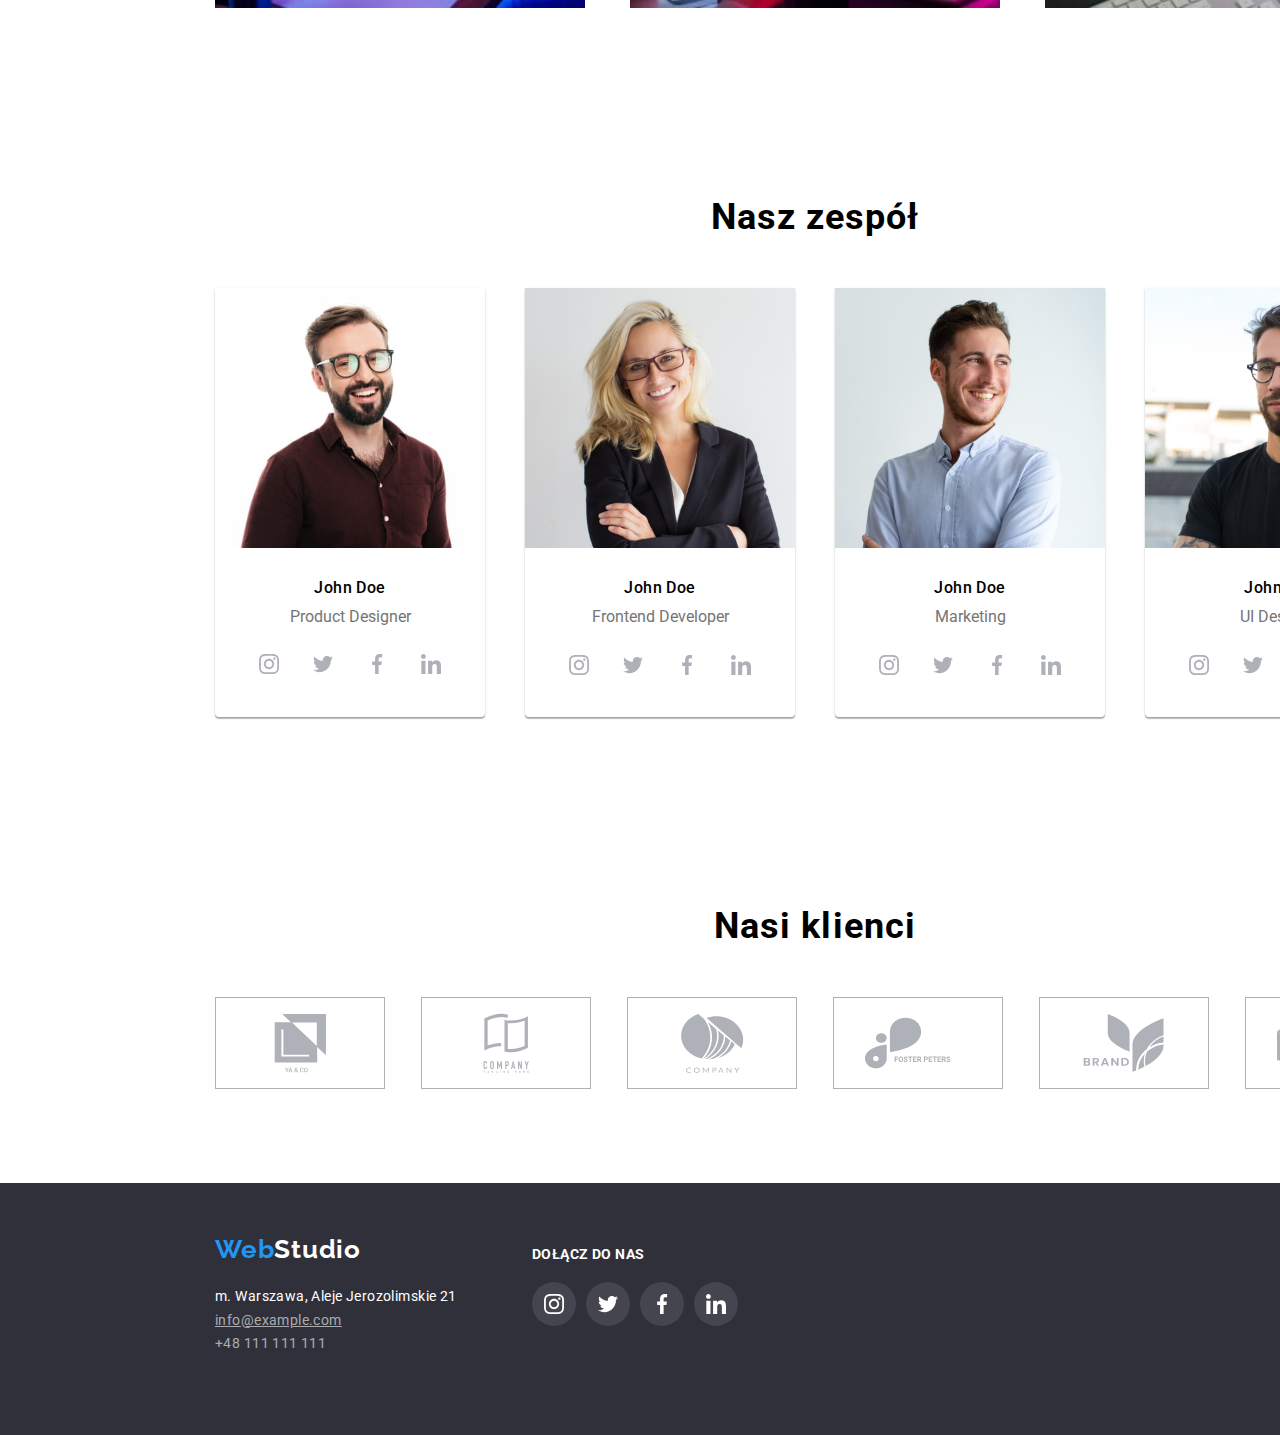
==== commit d5749267: "main page finish" ====
--- a/index.html
+++ b/index.html
@@ -342,29 +342,116 @@
           </ul>
         </div>
       </section>
+      <section class="section" id="customer">
+        <div class="container">
+          <h2 class="team-section">Nasi klienci</h2>
+
+          <ul class="customers-list">
+            <li>
+              <a class="customers-icon-link" href="">
+                <svg class="customers-icon" width="106" height="60">
+                  <use href="./images/icons.svg#icon-group11"></use>
+                </svg>
+              </a>
+            </li>
+            <li>
+              <a class="customers-icon-link" href="">
+                <svg class="customers-icon" width="106" height="60">
+                  <use href="./images/icons.svg#icon-group22"></use>
+                </svg>
+              </a>
+            </li>
+            <li>
+              <a class="customers-icon-link" href="">
+                <svg class="customers-icon" width="106" height="60">
+                  <use href="./images/icons.svg#icon-group33"></use>
+                </svg>
+              </a>
+            </li>
+            <li>
+              <a class="customers-icon-link" href="">
+                <svg class="customers-icon" width="106" height="60">
+                  <use href="./images/icons.svg#icon-group44"></use>
+                </svg>
+              </a>
+            </li>
+            <li>
+              <a class="customers-icon-link" href="">
+                <svg class="customers-icon" width="106" height="60">
+                  <use href="./images/icons.svg#icon-group55"></use>
+                </svg>
+              </a>
+            </li>
+            <li>
+              <a class="customers-icon-link" href="">
+                <svg class="customers-icon" width="106" height="60">
+                  <use href="./images/icons.svg#icon-group66"></use>
+                </svg>
+              </a>
+            </li>
+          </ul>
+        </div>
+      </section>
     </main>
     <!--Stopka-->
     <footer>
-      <div id="kontakt" class="logo-footer-container">
-        <a class="logo-footer" href="index.html"
-          >Web<span class="studio-footer">Studio</span></a
-        >
+      <div class="container footer-container">
+        <div id="kontakt" class="logo-footer-container">
+          <a class="logo-footer" href="index.html"
+            >Web<span class="studio-footer">Studio</span></a
+          >
 
-        <address class="adress-container">
-          <ul class="adress-text">
-            <li><p>m. Warszawa, Aleje Jerozolimskie 21</p></li>
-            <li>
-              <a class="footer-links footer-mail" href="mailto:info@example.com"
-                >info@example.com</a
-              >
-            </li>
-            <li>
-              <a class="footer-links" href="tel:+48111111111"
-                >+48 111 111 111</a
-              >
-            </li>
-          </ul>
-        </address>
+          <address class="adress-container">
+            <ul class="adress-text">
+              <li><p>m. Warszawa, Aleje Jerozolimskie 21</p></li>
+              <li>
+                <a
+                  class="footer-links footer-mail"
+                  href="mailto:info@example.com"
+                  >info@example.com</a
+                >
+              </li>
+              <li>
+                <a class="footer-links" href="tel:+48111111111"
+                  >+48 111 111 111</a
+                >
+              </li>
+            </ul>
+          </address>
+        </div>
+        <div class="social-link-container">
+          <h3 class="social-title">Dołącz do nas</h3>
+          <ul class="footer-social-list">
+            <li class="team-list-li">
+              <a class="footer-social-icon" href="">
+                <svg class="team-icon-footer" width="20" height="20">
+                  <use href="./images/icons.svg#icon-instagram-2"></use>
+                </svg>
+              </a>
+            </li>
+            <li class="team-list-li">
+              <a class="footer-social-icon" href="">
+                <svg class="team-icon-footer" width="20" height="20">
+                  <use href="./images/icons.svg#icon-twitter-footer"></use>
+                </svg>
+              </a>
+            </li>
+            <li class="team-list-li">
+              <a class="footer-social-icon" href="">
+                <svg class="team-icon-footer" width="20" height="20">
+                  <use href="./images/icons.svg#icon-facebook-footer"></use>
+                </svg>
+              </a>
+            </li>
+            <li class="team-list-li">
+              <a class="footer-social-icon" href="">
+                <svg class="team-icon-footer" width="20" height="20">
+                  <use href="./images/icons.svg#icon-linkedin-footer"></use>
+                </svg>
+              </a>
+            </li>
+          </ul>
+        </div>
       </div>
     </footer>
   </body>
--- a/css/style.css
+++ b/css/style.css
@@ -2,6 +2,15 @@
 * {
   margin: 0;
   padding: 0;
+}
+h1,
+h2,
+h3,
+h4,
+h5,
+h6,
+p {
+  margin: 0;
 }
 *,
 *::before,
@@ -224,8 +233,12 @@
   color: #2196f3;
 }
 .logo-footer-container {
-  margin-left: 215px;
-  padding-top: 60px;
+  padding-top: 51px;
+  height: 100%;
+}
+.footer-container {
+  display: flex;
+  gap: 70px;
 }
 
 .studio-header {
@@ -310,7 +323,7 @@
   padding-right: 0px;
   display: flex;
   flex-direction: row;
-  flex-wrap: wrap;
+
   gap: 30px;
   margin-top: 50px;
   justify-content: space-between;
@@ -507,7 +520,6 @@
   justify-content: center;
 }
 .team-icon {
-  fill: var(--icon-team-color);
 }
 .team-icon-link {
   width: 100%;
@@ -515,6 +527,7 @@
   display: flex;
   align-items: center;
   justify-content: center;
+  fill: var(--icon-team-color);
 }
 .team-icon:hover {
 }
@@ -525,3 +538,67 @@
   fill: var(--hover-icon-color-team);
   border-radius: 50%;
 }
+.customers-list {
+  margin-top: 50px;
+  padding-left: 0px;
+  padding-right: 0px;
+  display: flex;
+  flex-direction: row;
+  gap: 30px;
+  justify-content: space-between;
+}
+.customers-icon-link {
+  display: flex;
+  width: 170px;
+  height: 92px;
+  color: var(--icon-team-color);
+  border: 1px solid currentColor;
+  fill: currentColor;
+  justify-content: center;
+  align-items: center;
+}
+.customers-icon {
+}
+.customers-icon-link:hover,
+.customers-icon-link:focus {
+  border-color: var(--icon-team-hover-color);
+  fill: var(--icon-team-hover-color);
+}
+.social-link-container {
+  width: 206px;
+  height: 80px;
+  margin-top: 63px;
+}
+.social-title {
+  font-weight: 700;
+  font-size: 14px;
+  line-height: 1.2;
+  letter-spacing: 0.03em;
+  text-transform: uppercase;
+}
+.footer-social-list {
+  padding-left: 0px;
+  padding-right: 0px;
+  display: flex;
+  flex-direction: row;
+  gap: 10px;
+  margin-top: 20px;
+}
+.footer-social-icon {
+  width: 44px;
+  height: 44px;
+  display: flex;
+  justify-content: center;
+  align-items: center;
+  border-radius: 50%;
+  till: var(--hover-icon-color-team);
+
+  background-color: rgba(255, 255, 255, 0.1);
+}
+.team-icon-footer {
+  fill: var(--hover-icon-color-team);
+}
+.footer-social-icon:hover,
+.footer-social-icon:focus {
+  background-color: var(--icon-team-hover-color);
+}
